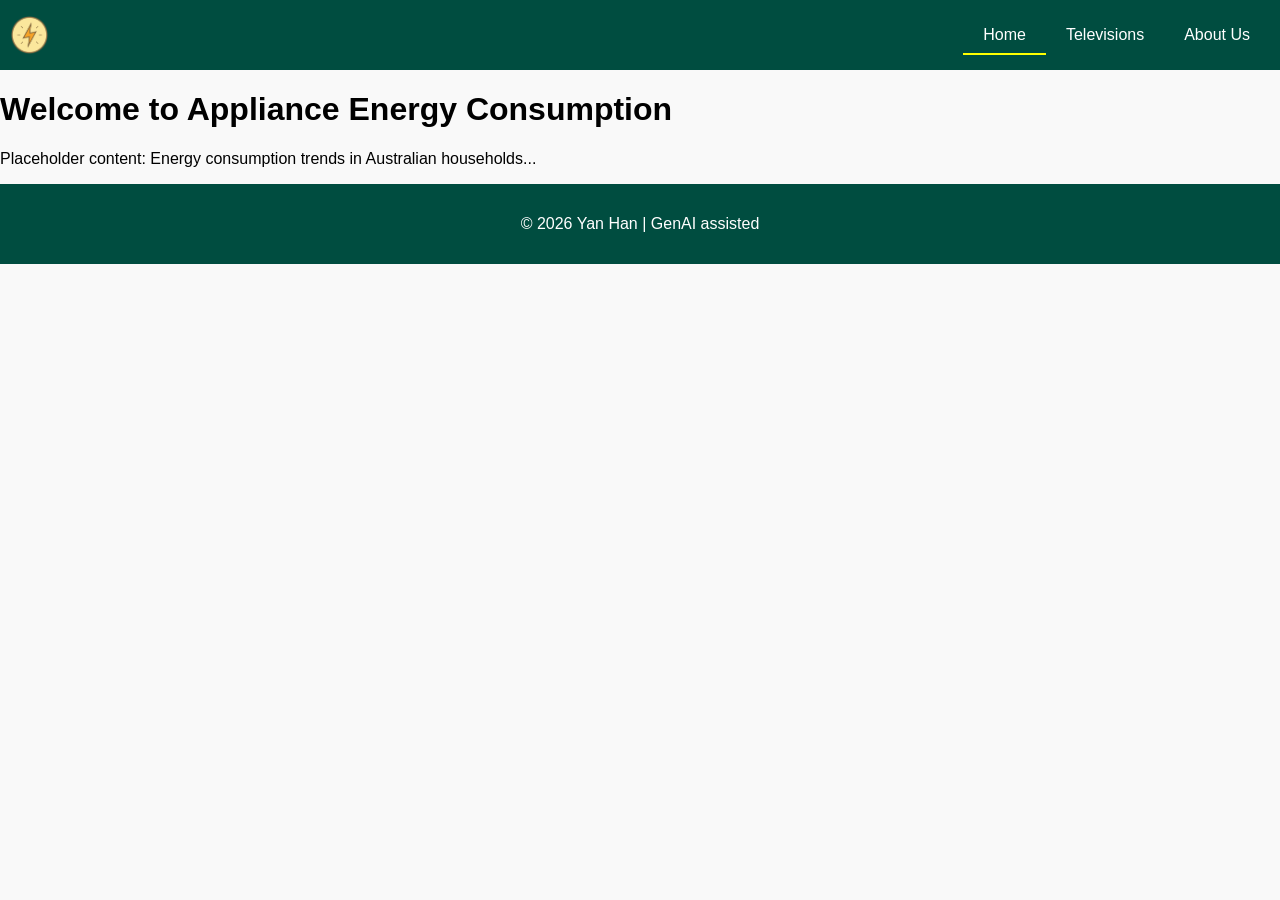
==== index.html @ 2c5dc41e "update1" ====
<!DOCTYPE html>
<html lang="en">
<head>
  <meta charset="UTF-8">
  <title>Appliance Energy Consumption</title>
  <link rel="stylesheet" href="style.css">
  <script src="script.js" defer></script>
</head>
<body>
  <header>
    <nav>
      <img src="images/PowerIcon.png" alt="Power Logo" id="logo" onclick="goHome()">
      <ul>
        <li><a href="index.html" class="active">Home</a></li>
        <li><a href="televisions.html">Televisions</a></li>
        <li><a href="about.html">About Us</a></li>
      </ul>
    </nav>
  </header>

  <main>
    <h1>Welcome to Appliance Energy Consumption</h1>
    <p>Placeholder content: Energy consumption trends in Australian households...</p>
  </main>

  <footer>
    <p>© 2026 Yan Han | GenAI assisted</p>
  </footer>
</body>
</html>
---- style.css ----
body {
  font-family: Arial, sans-serif;
  margin: 0;
  background-color: #f9f9f9;
}

nav {
  background-color: #004d40; /* match logo colors */
  display: flex;
  align-items: center;
  padding: 10px;
}

nav img {
  height: 40px;
  cursor: pointer;
}

nav ul {
  list-style: none;
  display: flex;
  margin-left: auto;
}

nav ul li a {
  color: white;
  padding: 10px 20px;
  text-decoration: none;
}

nav ul li a:hover {
  background-color: #00796b;
}

nav ul li a.active {
  border-bottom: 2px solid yellow;
}

footer {
  text-align: center;
  padding: 15px;
  background-color: #004d40;
  color: white;
}
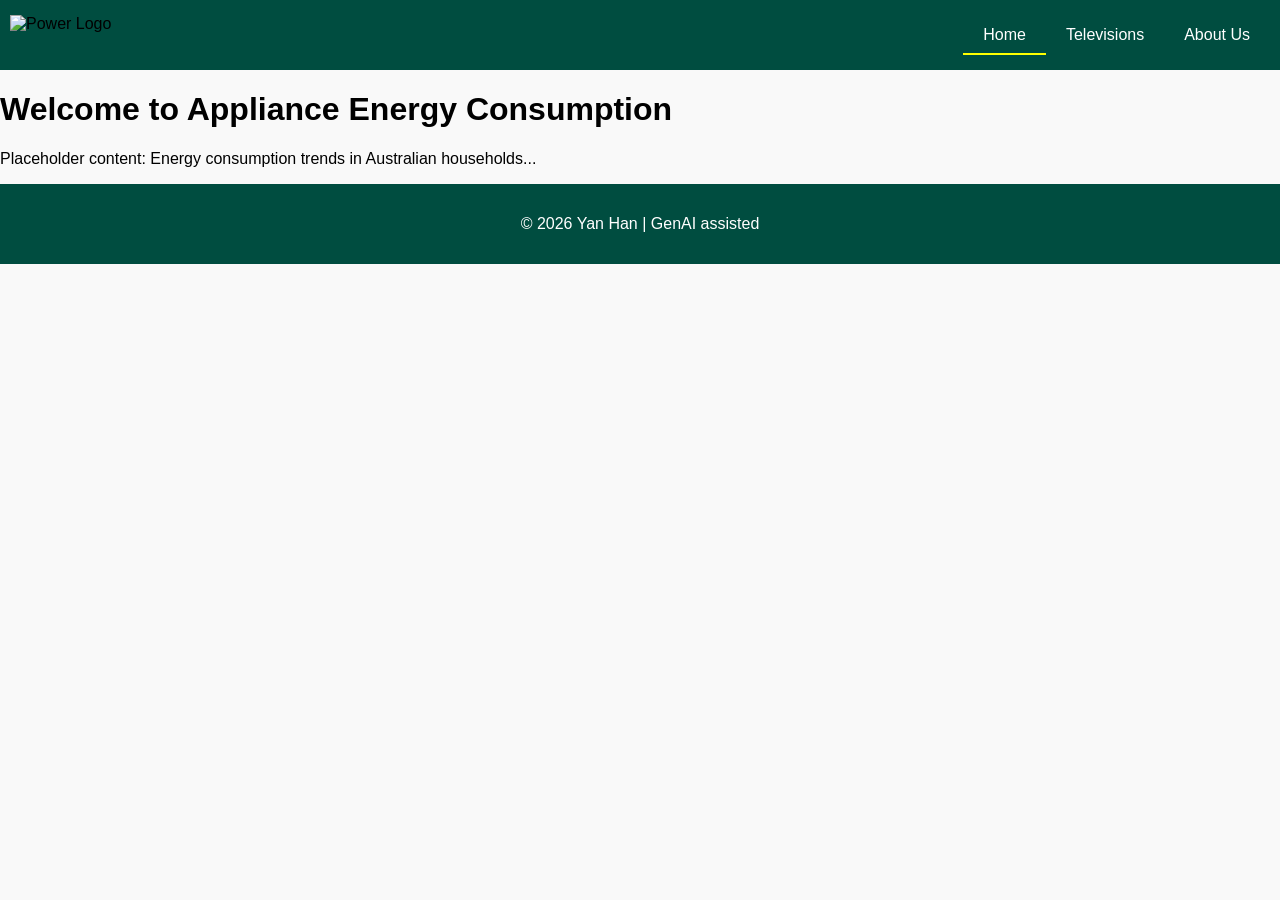
==== commit 4ad99db9: "1312" ====
--- a/index.html
+++ b/index.html
@@ -9,7 +9,7 @@
 <body>
   <header>
     <nav>
-      <img src="images/PowerIcon.png" alt="Power Logo" id="logo" onclick="goHome()">
+      <img src="Images/PowerIcon.png" alt="Power Logo" id="logo" onclick="goHome()">
       <ul>
         <li><a href="index.html" class="active">Home</a></li>
         <li><a href="televisions.html">Televisions</a></li>
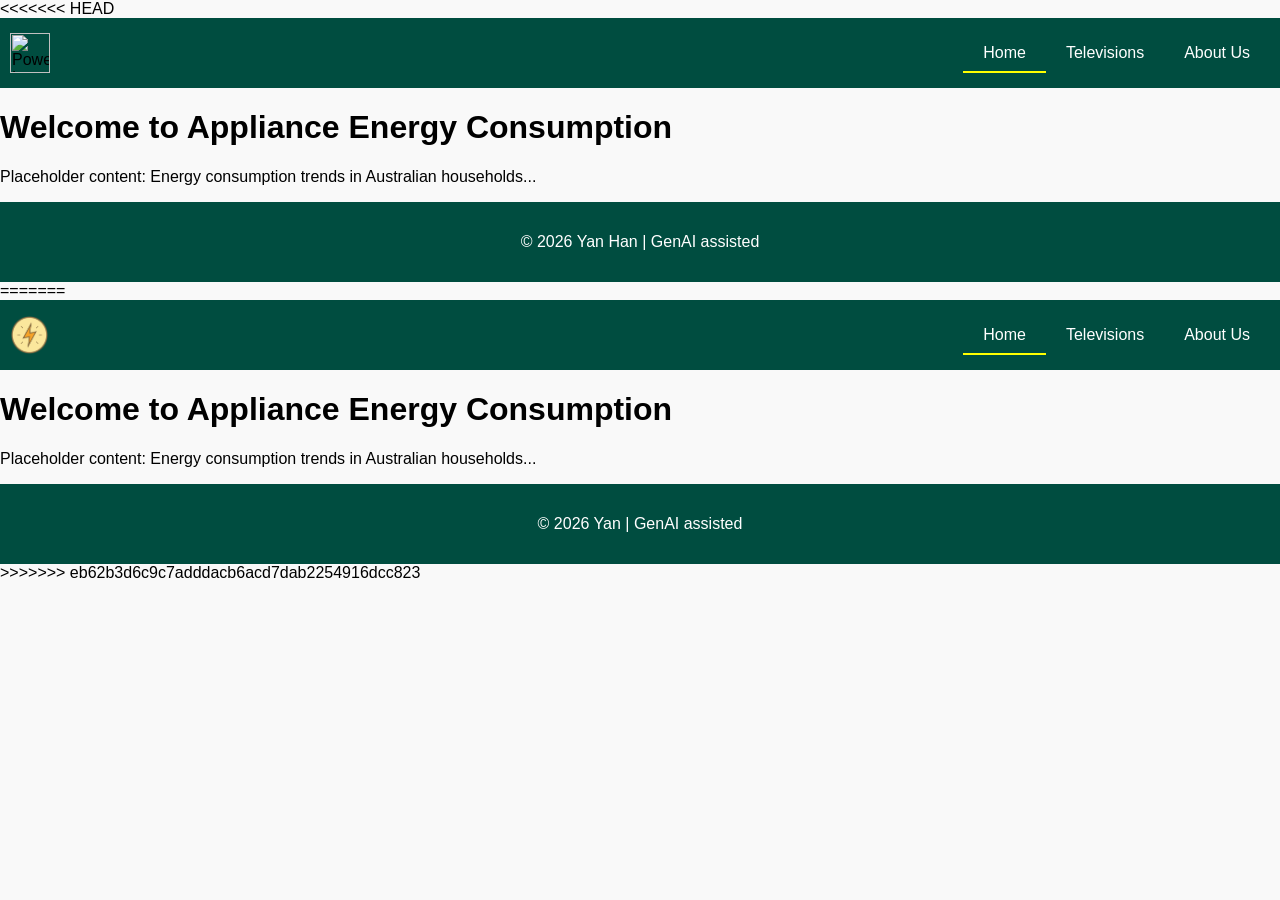
==== commit 309cdceb: "update" ====
--- a/index.html
+++ b/index.html
@@ -1,3 +1,4 @@
+<<<<<<< HEAD
 <!DOCTYPE html>
 <html lang="en">
 <head>
@@ -28,3 +29,35 @@
   </footer>
 </body>
 </html>
+=======
+<!DOCTYPE html>
+<html lang="en">
+<head>
+  <meta charset="UTF-8">
+  <title>Appliance Energy Consumption</title>
+  <link rel="stylesheet" href="style.css">
+  <script src="script.js" defer></script>
+</head>
+<body>
+  <header>
+    <nav>
+      <img src="images\PowerIcon.png" alt="Power Logo" id="logo" onclick="goHome()">
+      <ul>
+        <li><a href="index.html" class="active">Home</a></li>
+        <li><a href="televisions.html">Televisions</a></li>
+        <li><a href="about.html">About Us</a></li>
+      </ul>
+    </nav>
+  </header>
+
+  <main>
+    <h1>Welcome to Appliance Energy Consumption</h1>
+    <p>Placeholder content: Energy consumption trends in Australian households...</p>
+  </main>
+
+  <footer>
+    <p>© 2026 Yan | GenAI assisted</p>
+  </footer>
+</body>
+</html>
+>>>>>>> eb62b3d6c9c7adddacb6acd7dab2254916dcc823
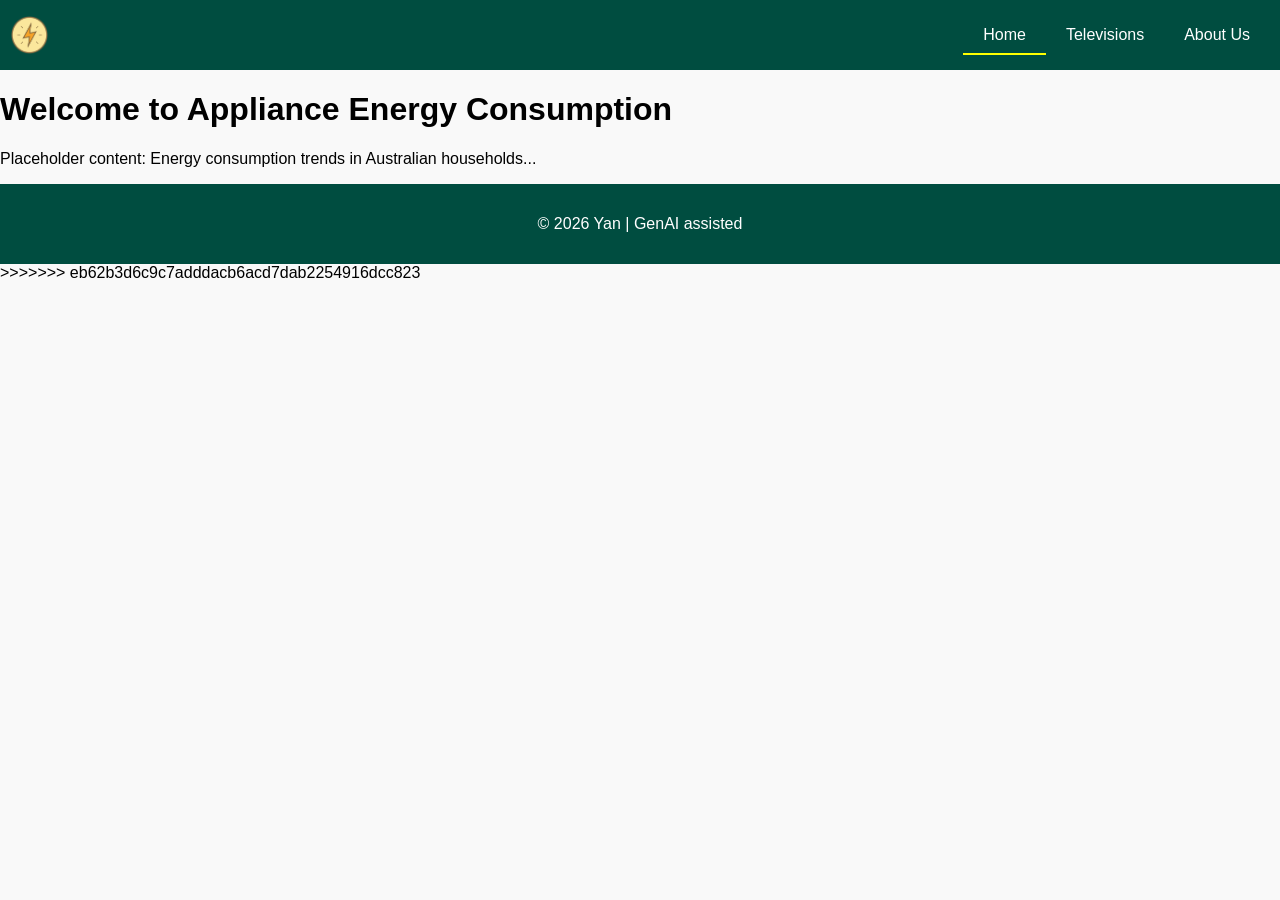
==== commit 80f8a22a: "update" ====
--- a/index.html
+++ b/index.html
@@ -1,35 +1,3 @@
-<<<<<<< HEAD
-<!DOCTYPE html>
-<html lang="en">
-<head>
-  <meta charset="UTF-8">
-  <title>Appliance Energy Consumption</title>
-  <link rel="stylesheet" href="style.css">
-  <script src="script.js" defer></script>
-</head>
-<body>
-  <header>
-    <nav>
-      <img src="Images/PowerIcon.png" alt="Power Logo" id="logo" onclick="goHome()">
-      <ul>
-        <li><a href="index.html" class="active">Home</a></li>
-        <li><a href="televisions.html">Televisions</a></li>
-        <li><a href="about.html">About Us</a></li>
-      </ul>
-    </nav>
-  </header>
-
-  <main>
-    <h1>Welcome to Appliance Energy Consumption</h1>
-    <p>Placeholder content: Energy consumption trends in Australian households...</p>
-  </main>
-
-  <footer>
-    <p>© 2026 Yan Han | GenAI assisted</p>
-  </footer>
-</body>
-</html>
-=======
 <!DOCTYPE html>
 <html lang="en">
 <head>
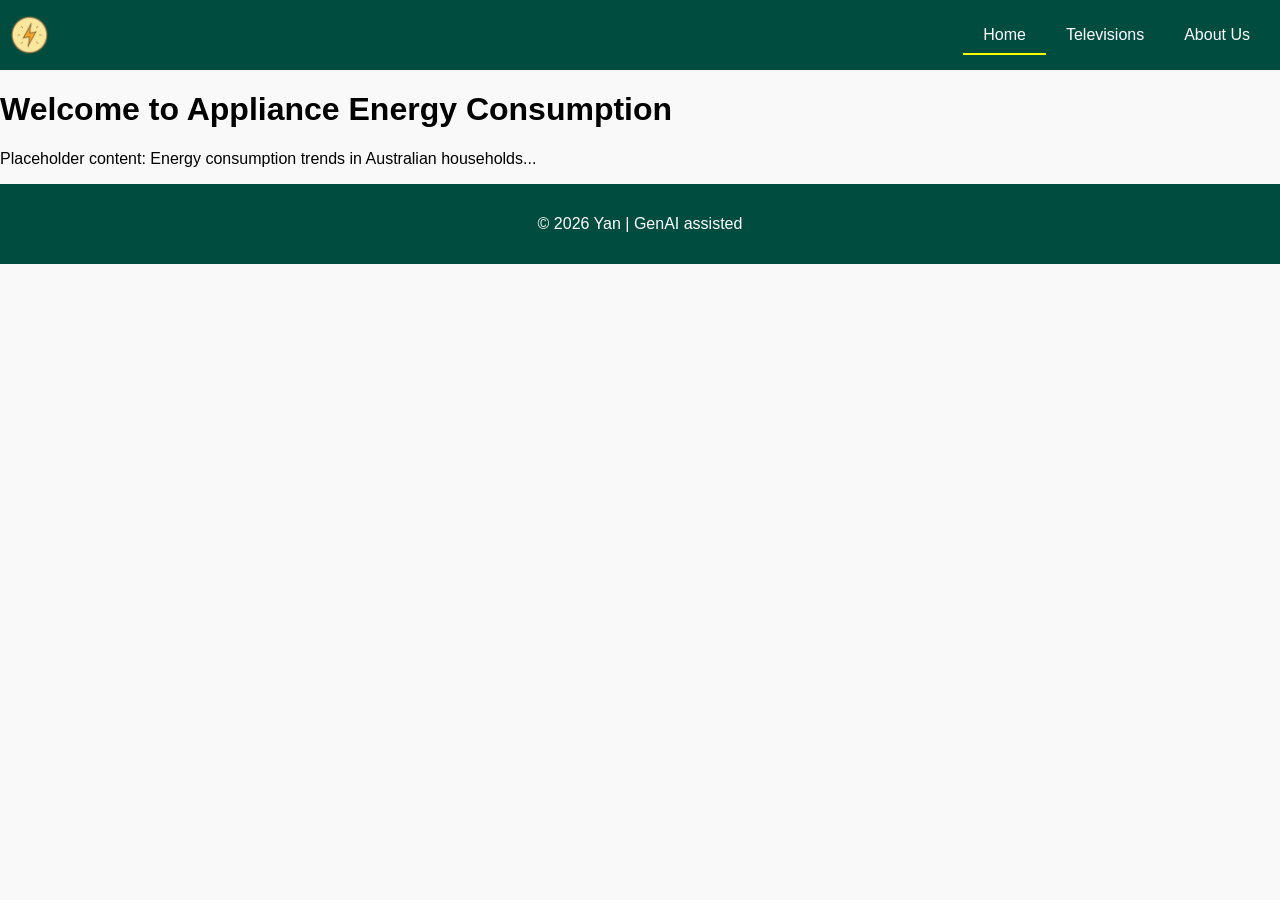
==== commit a1154a2d: "12321" ====
--- a/index.html
+++ b/index.html
@@ -28,4 +28,3 @@
   </footer>
 </body>
 </html>
->>>>>>> eb62b3d6c9c7adddacb6acd7dab2254916dcc823
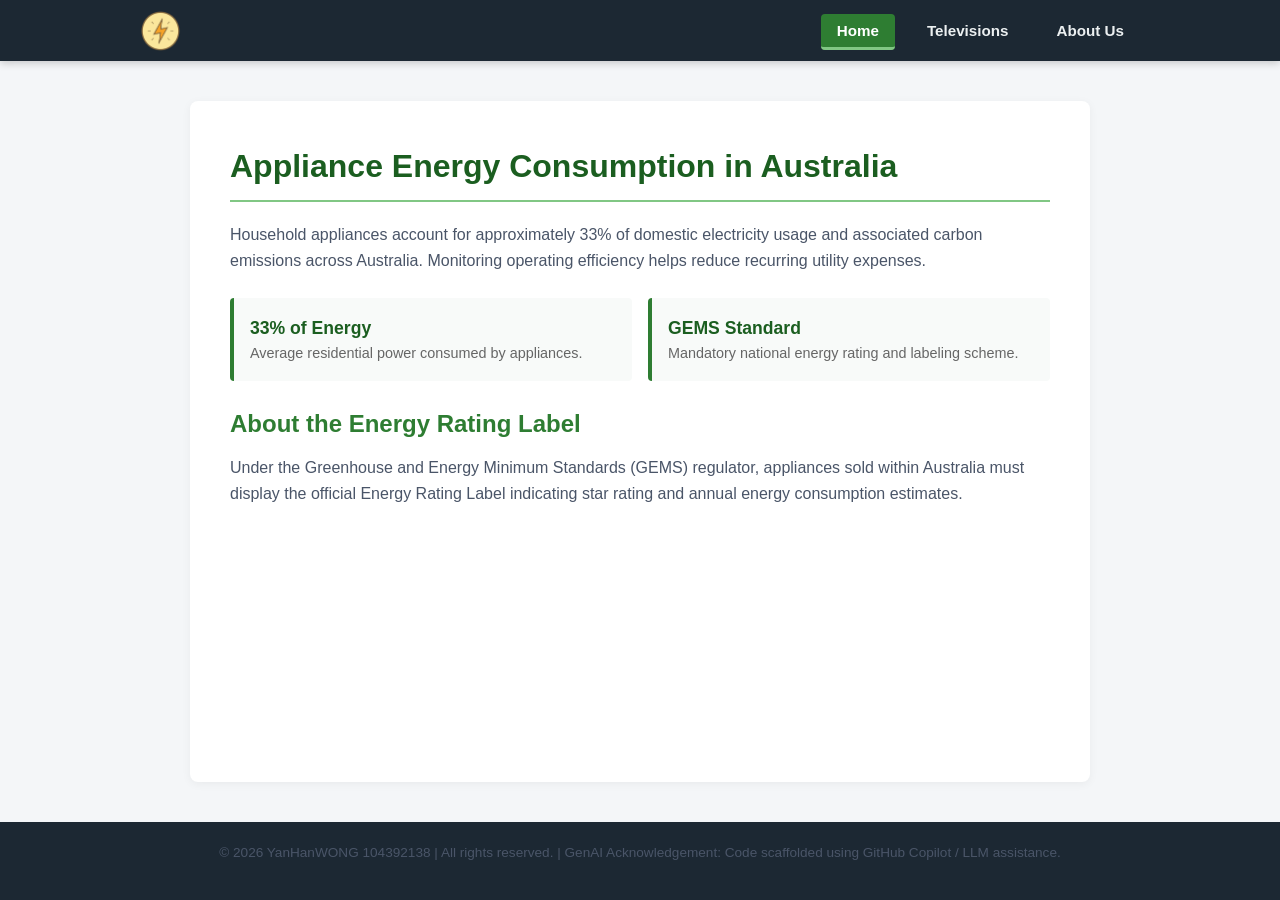
==== commit 6f7168b3: "update123" ====
--- a/index.html
+++ b/index.html
@@ -2,29 +2,46 @@
 <html lang="en">
 <head>
   <meta charset="UTF-8">
-  <title>Appliance Energy Consumption</title>
+  <meta name="viewport" content="width=device-width, initial-scale=1.0">
+  <title>Appliance Energy Consumption | Home</title>
   <link rel="stylesheet" href="style.css">
-  <script src="script.js" defer></script>
+  <script defer src="script.js"></script>
 </head>
 <body>
   <header>
-    <nav>
-      <img src="images\PowerIcon.png" alt="Power Logo" id="logo" onclick="goHome()">
-      <ul>
-        <li><a href="index.html" class="active">Home</a></li>
-        <li><a href="televisions.html">Televisions</a></li>
-        <li><a href="about.html">About Us</a></li>
+    <nav class="navbar">
+      <a href="index.html" class="logo-link">
+        <img id="power-logo" src="images/PowerIcon.png" alt="Power Logo">
+      </a>
+      <ul class="nav-links">
+        <li><a href="index.html" class="nav-item" data-page="index.html">Home</a></li>
+        <li><a href="televisions.html" class="nav-item" data-page="televisions.html">Televisions</a></li>
+        <li><a href="about.html" class="nav-item" data-page="about.html">About Us</a></li>
       </ul>
     </nav>
   </header>
 
   <main>
-    <h1>Welcome to Appliance Energy Consumption</h1>
-    <p>Placeholder content: Energy consumption trends in Australian households...</p>
+    <h1>Appliance Energy Consumption in Australia</h1>
+    <p>Household appliances account for approximately 33% of domestic electricity usage and associated carbon emissions across Australia. Monitoring operating efficiency helps reduce recurring utility expenses.</p>
+    
+    <div class="info-cards">
+      <div class="card">
+        <div class="card-title">33% of Energy</div>
+        <div class="card-desc">Average residential power consumed by appliances.</div>
+      </div>
+      <div class="card">
+        <div class="card-title">GEMS Standard</div>
+        <div class="card-desc">Mandatory national energy rating and labeling scheme.</div>
+      </div>
+    </div>
+
+    <h2>About the Energy Rating Label</h2>
+    <p>Under the Greenhouse and Energy Minimum Standards (GEMS) regulator, appliances sold within Australia must display the official Energy Rating Label indicating star rating and annual energy consumption estimates.</p>
   </main>
 
   <footer>
-    <p>© 2026 Yan | GenAI assisted</p>
+    <p>&copy; 2026 YanHanWONG 104392138 | All rights reserved. | GenAI Acknowledgement: Code scaffolded using GitHub Copilot / LLM assistance.</p>
   </footer>
 </body>
-</html>
+</html>
--- a/style.css
+++ b/style.css
@@ -1,44 +1,150 @@
-body {
-  font-family: Arial, sans-serif;
-  margin: 0;
-  background-color: #f9f9f9;
+:root {
+  --primary-green: #2e7d32;
+  --dark-green: #1b5e20;
+  --accent-green: #81c784;
+  --nav-dark: #1c2833;
+  --bg-light: #f4f6f8;
+  --card-bg: #ffffff;
+  --text-main: #2c3e50;
+  --text-muted: #666666;
 }
 
-nav {
-  background-color: #004d40; /* match logo colors */
+* {
+  box-sizing: border-box;
+  margin: 0;
+  padding: 0;
+}
+
+body {
+  font-family: -apple-system, BlinkMacSystemFont, "Segoe UI", Roboto, Arial, sans-serif;
+  background-color: var(--bg-light);
+  color: var(--text-main);
+  line-height: 1.6;
+  min-height: 100vh;
+  display: flex;
+  flex-direction: column;
+}
+
+/* Header & Navbar */
+header {
+  background-color: var(--nav-dark);
+  padding: 0.6rem 2rem;
+  box-shadow: 0 2px 8px rgba(0, 0, 0, 0.2);
+}
+
+.navbar {
+  max-width: 1000px;
+  margin: 0 auto;
   display: flex;
   align-items: center;
-  padding: 10px;
+  justify-content: space-between;
 }
 
-nav img {
-  height: 40px;
+.logo-link {
+  display: flex;
+  align-items: center;
+  text-decoration: none;
+}
+
+.logo-link img {
+  height: 42px;
+  cursor: pointer;
+  transition: transform 0.2s ease;
+}
+
+.logo-link img:hover {
+  transform: scale(1.08);
+}
+
+.nav-links {
+  list-style: none;
+  display: flex;
+  gap: 1rem;
+}
+
+/* Mouseover & Active Feedback */
+.nav-item {
+  color: #ecf0f1;
+  text-decoration: none;
+  font-weight: 600;
+  font-size: 0.95rem;
+  padding: 0.5rem 1rem;
+  border-radius: 4px;
+  transition: all 0.2s ease;
   cursor: pointer;
 }
 
-nav ul {
-  list-style: none;
-  display: flex;
-  margin-left: auto;
+.nav-item:hover {
+  background-color: rgba(46, 125, 50, 0.35);
+  color: var(--accent-green);
 }
 
-nav ul li a {
-  color: white;
-  padding: 10px 20px;
-  text-decoration: none;
+.nav-item.active {
+  background-color: var(--primary-green);
+  color: #ffffff;
+  border-bottom: 3px solid var(--accent-green);
 }
 
-nav ul li a:hover {
-  background-color: #00796b;
+/* Content Container */
+main {
+  flex: 1;
+  max-width: 900px;
+  width: 90%;
+  margin: 2.5rem auto;
+  background: var(--card-bg);
+  padding: 2.5rem;
+  border-radius: 8px;
+  box-shadow: 0 2px 10px rgba(0, 0, 0, 0.05);
 }
 
-nav ul li a.active {
-  border-bottom: 2px solid yellow;
+h1 {
+  color: var(--dark-green);
+  margin-bottom: 1.25rem;
+  border-bottom: 2px solid var(--accent-green);
+  padding-bottom: 0.5rem;
 }
 
+h2 {
+  color: var(--primary-green);
+  margin: 1.5rem 0 0.75rem;
+}
+
+p {
+  margin-bottom: 1rem;
+  color: #4a5568;
+}
+
+.info-cards {
+  display: grid;
+  grid-template-columns: repeat(auto-fit, minmax(220px, 1fr));
+  gap: 1rem;
+  margin: 1.5rem 0;
+}
+
+.card {
+  background: #f8faf9;
+  border-left: 4px solid var(--primary-green);
+  padding: 1rem;
+  border-radius: 4px;
+}
+
+.card-title {
+  font-weight: bold;
+  color: var(--dark-green);
+  font-size: 1.1rem;
+}
+
+.card-desc {
+  font-size: 0.9rem;
+  color: var(--text-muted);
+}
+
+/* Footer */
 footer {
+  background-color: var(--nav-dark);
+  color: #bdc3c7;
   text-align: center;
-  padding: 15px;
-  background-color: #004d40;
-  color: white;
-}
+  padding: 1.25rem;
+  font-size: 0.85rem;
+  margin-top: auto;
+}
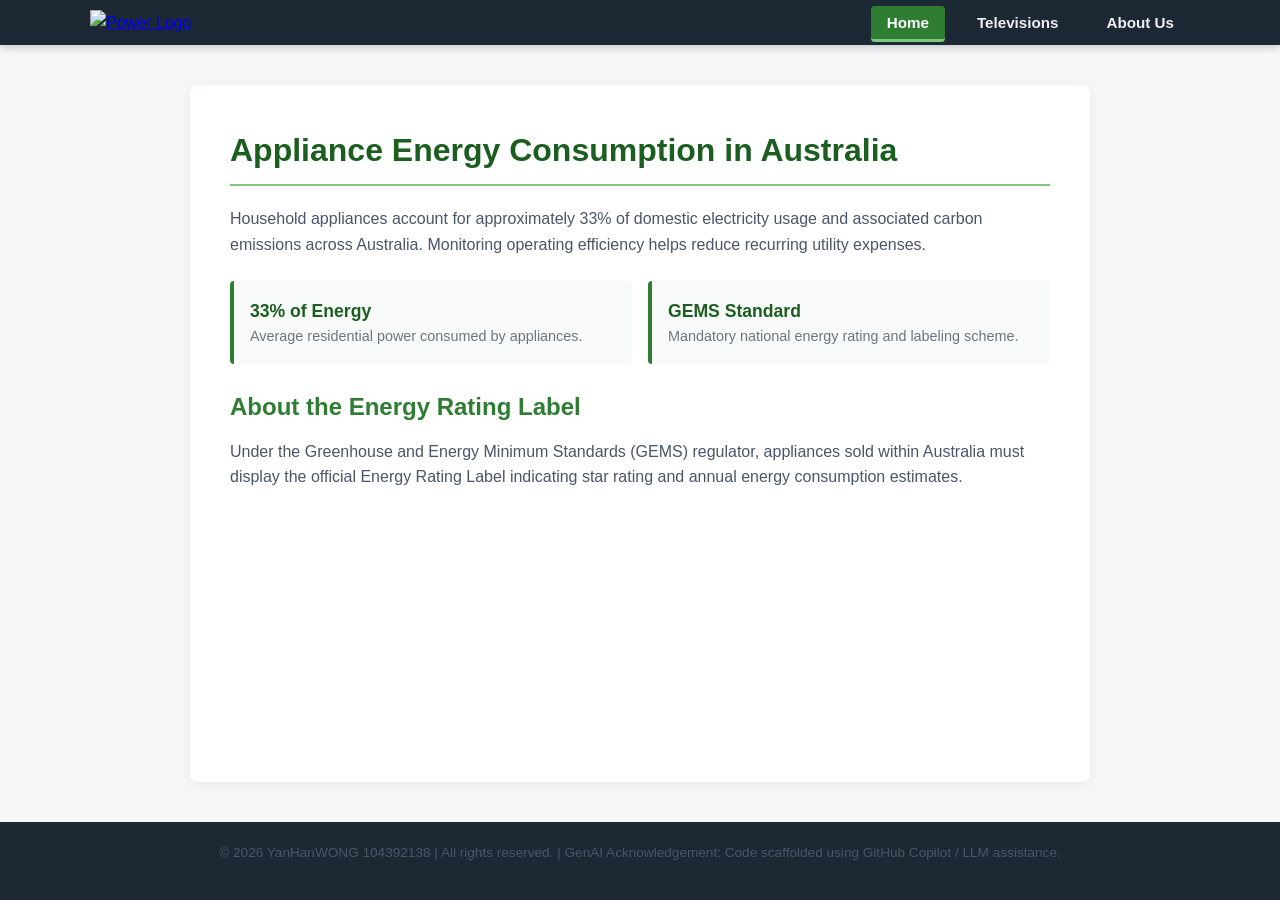
==== commit 2ff0057e: "12" ====
--- a/index.html
+++ b/index.html
@@ -11,7 +11,7 @@
   <header>
     <nav class="navbar">
       <a href="index.html" class="logo-link">
-        <img id="power-logo" src="images/PowerIcon.png" alt="Power Logo">
+        <img id="power-logo" src="Images/PowerIcon.png" alt="Power Logo">
       </a>
       <ul class="nav-links">
         <li><a href="index.html" class="nav-item" data-page="index.html">Home</a></li>
--- a/style.css
+++ b/style.css
@@ -6,7 +6,8 @@
   --bg-light: #f4f6f8;
   --card-bg: #ffffff;
   --text-main: #2c3e50;
-  --text-muted: #666666;
+  --text-muted: #6c757d;
+  --border-color: #e9ecef;
 }
 
 * {
@@ -25,25 +26,22 @@
   flex-direction: column;
 }
 
-/* Header & Navbar */
+/* ================= Header & Navbar ================= */
 header {
   background-color: var(--nav-dark);
   padding: 0.6rem 2rem;
   box-shadow: 0 2px 8px rgba(0, 0, 0, 0.2);
+  position: sticky;
+  top: 0;
+  z-index: 100;
 }
 
 .navbar {
-  max-width: 1000px;
+  max-width: 1100px;
   margin: 0 auto;
   display: flex;
   align-items: center;
   justify-content: space-between;
-}
-
-.logo-link {
-  display: flex;
-  align-items: center;
-  text-decoration: none;
 }
 
 .logo-link img {
@@ -62,7 +60,6 @@
   gap: 1rem;
 }
 
-/* Mouseover & Active Feedback */
 .nav-item {
   color: #ecf0f1;
   text-decoration: none;
@@ -85,7 +82,7 @@
   border-bottom: 3px solid var(--accent-green);
 }
 
-/* Content Container */
+/* ================= 通用 Main 与 Index / About 页面样式 ================= */
 main {
   flex: 1;
   max-width: 900px;
@@ -114,6 +111,7 @@
   color: #4a5568;
 }
 
+/* Index 页面专属的数据卡片样式 */
 .info-cards {
   display: grid;
   grid-template-columns: repeat(auto-fit, minmax(220px, 1fr));
@@ -139,7 +137,112 @@
   color: var(--text-muted);
 }
 
-/* Footer */
+/* ================= Televisions 图表页面专属覆盖样式 ================= */
+main.analysis-container {
+  max-width: 1100px;
+  width: 92%;
+  margin: 2rem auto;
+  background: transparent;
+  padding: 0;
+  box-shadow: none;
+}
+
+.page-header {
+  background: var(--card-bg);
+  padding: 2rem;
+  border-radius: 8px;
+  margin-bottom: 2rem;
+  border-left: 5px solid var(--primary-green);
+  box-shadow: 0 2px 8px rgba(0,0,0,0.05);
+}
+
+.page-header h1 {
+  border-bottom: none;
+  padding-bottom: 0;
+}
+
+.chart-card {
+  background: var(--card-bg);
+  padding: 1.75rem;
+  border-radius: 8px;
+  margin-bottom: 2rem;
+  box-shadow: 0 2px 10px rgba(0,0,0,0.05);
+  border: 1px solid var(--border-color);
+}
+
+.card-header {
+  display: flex;
+  align-items: center;
+  gap: 0.75rem;
+  margin-bottom: 0.5rem;
+}
+
+.badge {
+  background-color: var(--primary-green);
+  color: #ffffff;
+  font-size: 0.8rem;
+  font-weight: bold;
+  padding: 0.35rem 0.75rem;
+  border-radius: 4px;
+  text-transform: uppercase;
+  white-space: nowrap;       
+  display: inline-flex;
+  align-items: center;
+  justify-content: center;
+  flex-shrink: 0;             
+}
+
+.badge-optional {
+  background-color: #6c757d;
+}
+
+.chart-card h2 {
+  font-size: 1.2rem;
+  color: var(--nav-dark);
+  margin: 0;
+}
+
+.chart-desc {
+  color: var(--text-muted);
+  font-size: 0.95rem;
+  margin-bottom: 1.5rem;
+}
+
+.chart-single figure {
+  margin: 0 auto;
+  text-align: center;
+}
+
+.chart-grid-2 {
+  display: grid;
+  grid-template-columns: repeat(auto-fit, minmax(320px, 1fr));
+  gap: 1.5rem;
+}
+
+figure {
+  background: #fbfbfb;
+  border: 1px solid var(--border-color);
+  border-radius: 6px;
+  padding: 1rem;
+  text-align: center;
+}
+
+figure img {
+  max-width: 100%;
+  height: auto;
+  border-radius: 4px;
+  display: block;
+  margin: 0 auto;
+}
+
+figcaption {
+  margin-top: 0.75rem;
+  font-size: 0.85rem;
+  color: var(--text-muted);
+  font-weight: 500;
+}
+
+/* ================= Footer ================= */
 footer {
   background-color: var(--nav-dark);
   color: #bdc3c7;
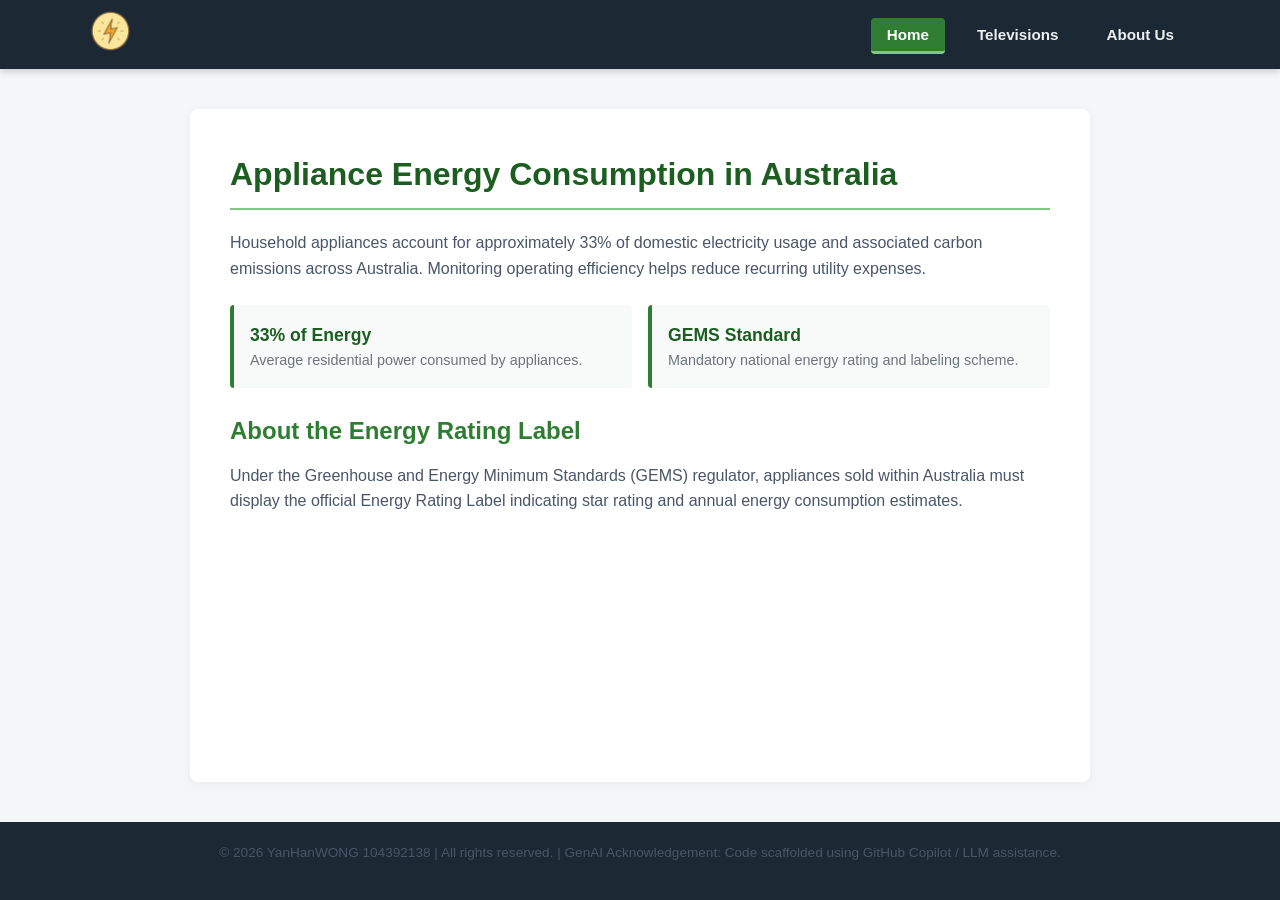
==== commit 85ef2175: "12312" ====
--- a/index.html
+++ b/index.html
@@ -11,7 +11,7 @@
   <header>
     <nav class="navbar">
       <a href="index.html" class="logo-link">
-        <img id="power-logo" src="Images/PowerIcon.png" alt="Power Logo">
+        <img id="power-logo" src="Images/icon/PowerIcon.png" alt="Power Logo">
       </a>
       <ul class="nav-links">
         <li><a href="index.html" class="nav-item" data-page="index.html">Home</a></li>
